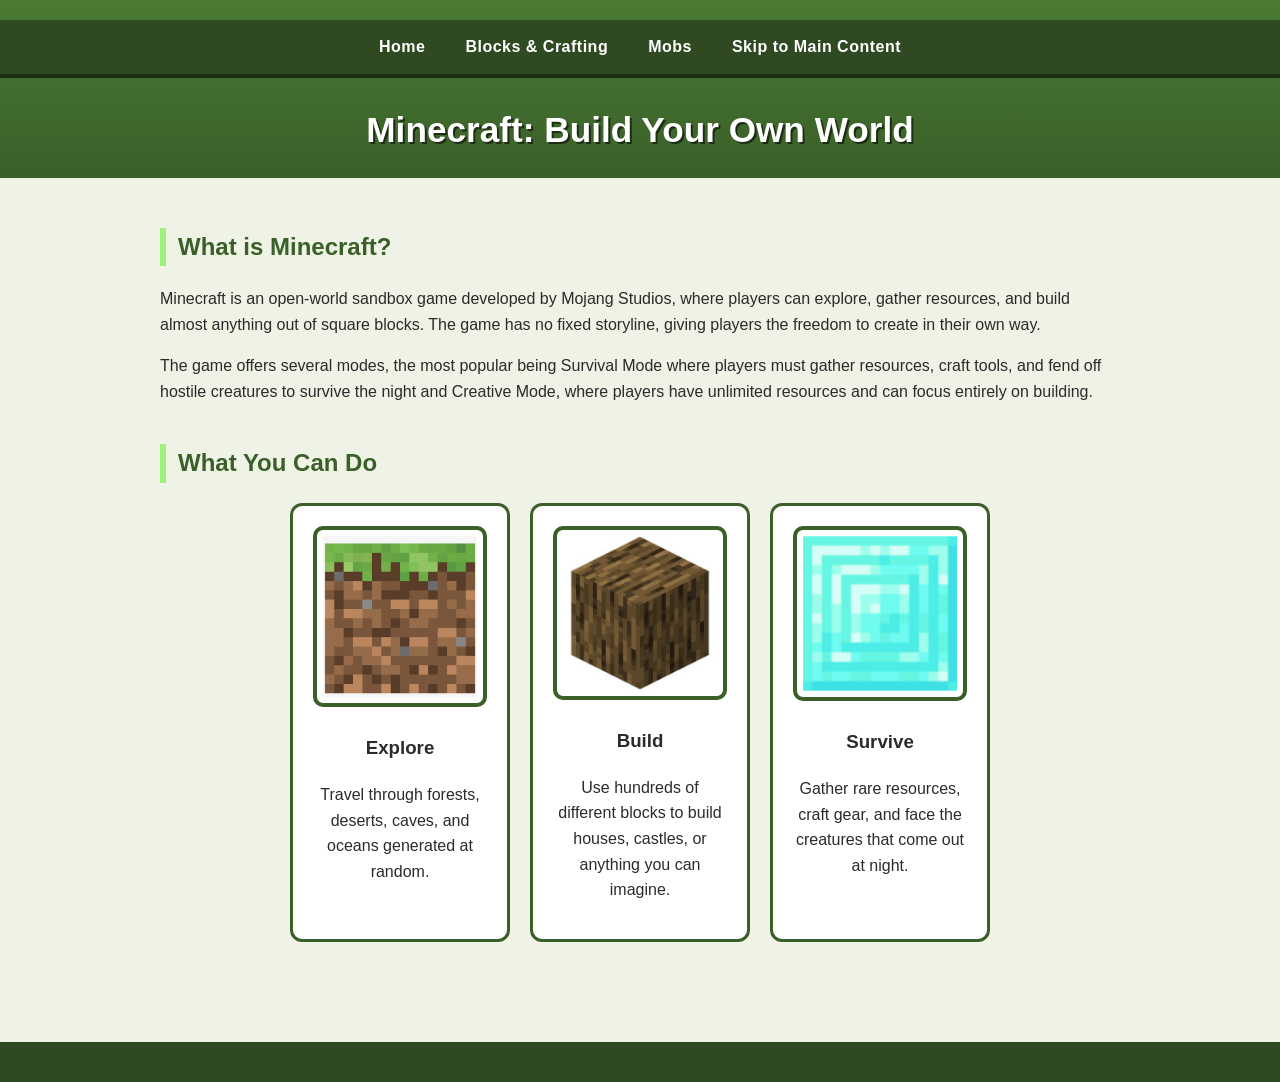
==== index.html @ c7fe12e4 "final project commit" ====
<!DOCTYPE html>
<html lang="en">

<head>
  <meta charset="utf-8">
  <meta name="viewport" content="width=device-width, initial-scale=1">
  <title>Minecraft World - Home</title>
  <link rel="stylesheet" href="css/style.css">
</head>

<body>

  <header>
    <nav class="site-nav" aria-label="Main navigation">
      <ul>
        <li><a href="index.html">Home</a></li>
        <li><a href="gameplay.html">Blocks & Crafting</a></li>
        <li><a href="mobs.html">Mobs</a></li>
        <li class="skip-item"><a href="#main-content" class="skip-link">Skip to Main Content</a></li>
      </ul>
    </nav>
    <h1>Minecraft: Build Your Own World</h1>
  </header>

  <main id="main-content">
    <section>
      <h2>What is Minecraft?</h2>
      <p>
        Minecraft is an open-world sandbox game developed by Mojang Studios, where players can explore,
        gather resources, and build almost anything out of square blocks. The game has no fixed storyline,
        giving players the freedom to create in their own way.
      </p>
      <p>
        The game offers several modes, the most popular being Survival Mode where players must gather
        resources, craft tools, and fend off hostile creatures to survive the night and Creative Mode,
        where players have unlimited resources and can focus entirely on building.
      </p>
    </section>

    <section>
      <h2>What You Can Do</h2>
      <div class="highlights">
        <div class="card">
          <img src="images/grass_block.jpg" alt="grass block">
          <h3>Explore</h3>
          <p>Travel through forests, deserts, caves, and oceans generated at random.</p>
        </div>
        <div class="card">
          <img src="images/wood_block.jpg" alt="wood block">
          <h3>Build</h3>
          <p>Use hundreds of different blocks to build houses, castles, or anything you can imagine.</p>
        </div>
        <div class="card">
          <img src="images/diamond_block.jpg" alt="diamond block">
          <h3>Survive</h3>
          <p>Gather rare resources, craft gear, and face the creatures that come out at night.</p>
        </div>
      </div>
    </section>
  </main>

  <footer>
  </footer>
</body>

</html>
---- css/style.css ----
*{
  box-sizing: border-box;
}

body {
  margin: 0;
  font-family: 'Segoe UI', Tahoma, Geneva, Verdana, sans-serif;
  background-color: #eef3e6;
  color: #2b2b2b;
  line-height: 1.6;
}

.skip-item {
  margin-left: auto;
}

.skip-link {
  color: #ffffff;
  text-decoration: none;
  font-weight: bold;
}

header {
  background: linear-gradient(180deg, #4a7a34 0%, #3a5f28 100%);
  padding: 20px 0;
  color: #ffffff;
}

nav.site-nav {
  display: flex;
  justify-content: center;
  gap: 40px;
  background-color: #2f4a22;
  padding: 14px 20px;
  border-bottom: 4px solid #1c2e14;
}

nav.site-nav ul {
  display: flex;
  gap: 40px;
  list-style: none;
  margin: 0;
  padding: 0;
}

nav.site-nav a {
  color: #ffffff;
  text-decoration: none;
  font-weight: bold;
  letter-spacing: 0.5px;
  padding-bottom: 4px;
  border-bottom: 2px solid transparent;
  transition: border-color 0.3s ease, color 0.3s ease;
}

nav.site-nav a:hover,
nav.site-nav a:focus {
  color: #9cf27a;
  border-bottom: 2px solid #9cf27a;
}

header h1 {
  text-align: center;
  margin: 24px 0 0;
  font-size: 2.2rem;
  text-shadow: 2px 2px 0 #1c2e14;
}

main {
  max-width: 1000px;
  margin: 0 auto;
  padding: 30px 20px 60px;
}

section {
  margin-bottom: 40px;
}

h2 {
  color: #3a5f28;
  border-left: 6px solid #9cf27a;
  padding-left: 12px;
}

img {
  border: 4px solid #3a5f28;
  padding: 6px;
  border-radius: 10px;
  background-color: #ffffff;
  max-width: 100%;
  transition: transform 0.3s ease, box-shadow 0.3s ease;
}

img:hover {
  transform: scale(1.08) rotate(-1deg);
  box-shadow: 0 8px 16px rgba(0, 0, 0, 0.25);
}

.gallery {
  display: grid;
  grid-template-columns: repeat(4, 1fr);
  gap: 24px;
  text-align: center;
}

.gallery-item {
  margin: 0;
}

.gallery-item p {
  margin-top: 8px;
  font-weight: bold;
  color: #3a5f28;
}

.gallery-item:nth-child(odd) img {
  border-radius: 30px;
}

.gallery-item:nth-child(even) img {
  border-radius: 4px;
}

.highlights {
  display: flex;
  flex-wrap: wrap;
  gap: 20px;
  justify-content: center;
}

.highlights .card {
  background-color: #ffffff;
  border: 3px solid #3a5f28;
  border-radius: 12px;
  padding: 20px;
  width: 220px;
  text-align: center;
  transition: transform 0.3s ease, box-shadow 0.3s ease;
}

.highlights .card:hover {
  transform: translateY(-6px);
  box-shadow: 0 10px 18px rgba(0, 0, 0, 0.2);
}

.mob-list {
  display: flex;
  flex-wrap: wrap;
  gap: 24px;
  justify-content: center;
}

.mob-card {
  background-color: #ffffff;
  border: 3px solid #3a5f28;
  border-radius: 12px;
  padding: 16px;
  width: 160px;
  text-align: center;
}

.mob-card img {
  width: 80px;
}

.mob-card h3 {
  margin: 10px 0 6px;
  color: #3a5f28;
}

.mob-card:nth-child(odd) {
  background-color: #f2f8ea;
}

footer {
  background-color: #2f4a22;
  color: #ffffff;
  text-align: center;
  padding: 20px;
}

footer a {
  color: #9cf27a;
}
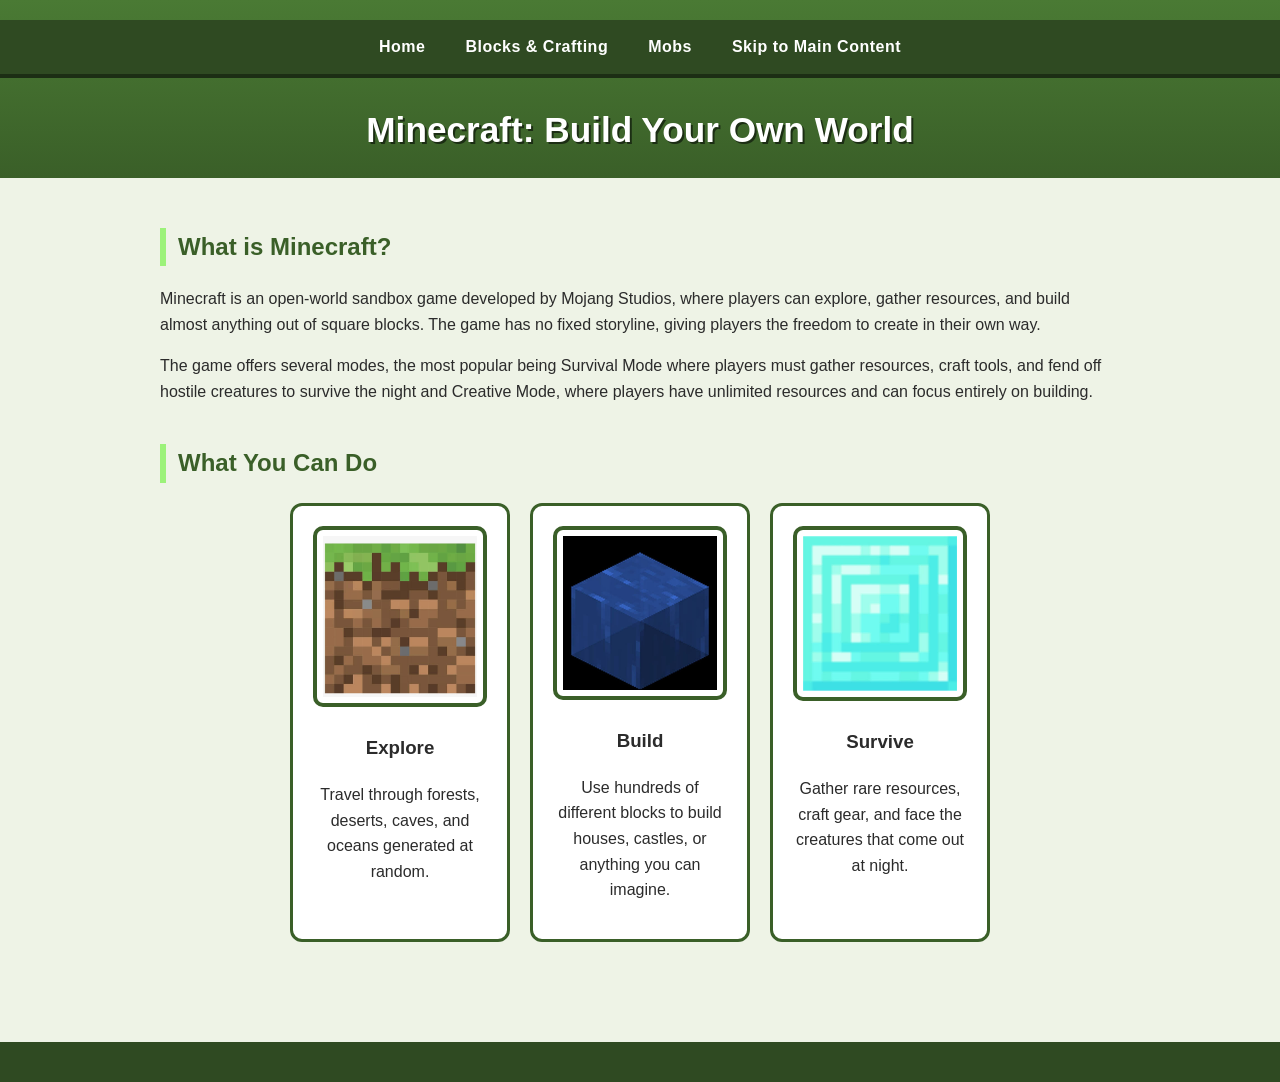
==== commit 21f07f7e: "Update index.html" ====
--- a/index.html
+++ b/index.html
@@ -46,7 +46,7 @@
           <p>Travel through forests, deserts, caves, and oceans generated at random.</p>
         </div>
         <div class="card">
-          <img src="images/wood_block.jpg" alt="wood block">
+          <img src="images/water_block.jpg" alt="water block">
           <h3>Build</h3>
           <p>Use hundreds of different blocks to build houses, castles, or anything you can imagine.</p>
         </div>
@@ -63,4 +63,4 @@
   </footer>
 </body>
 
-</html>+</html>
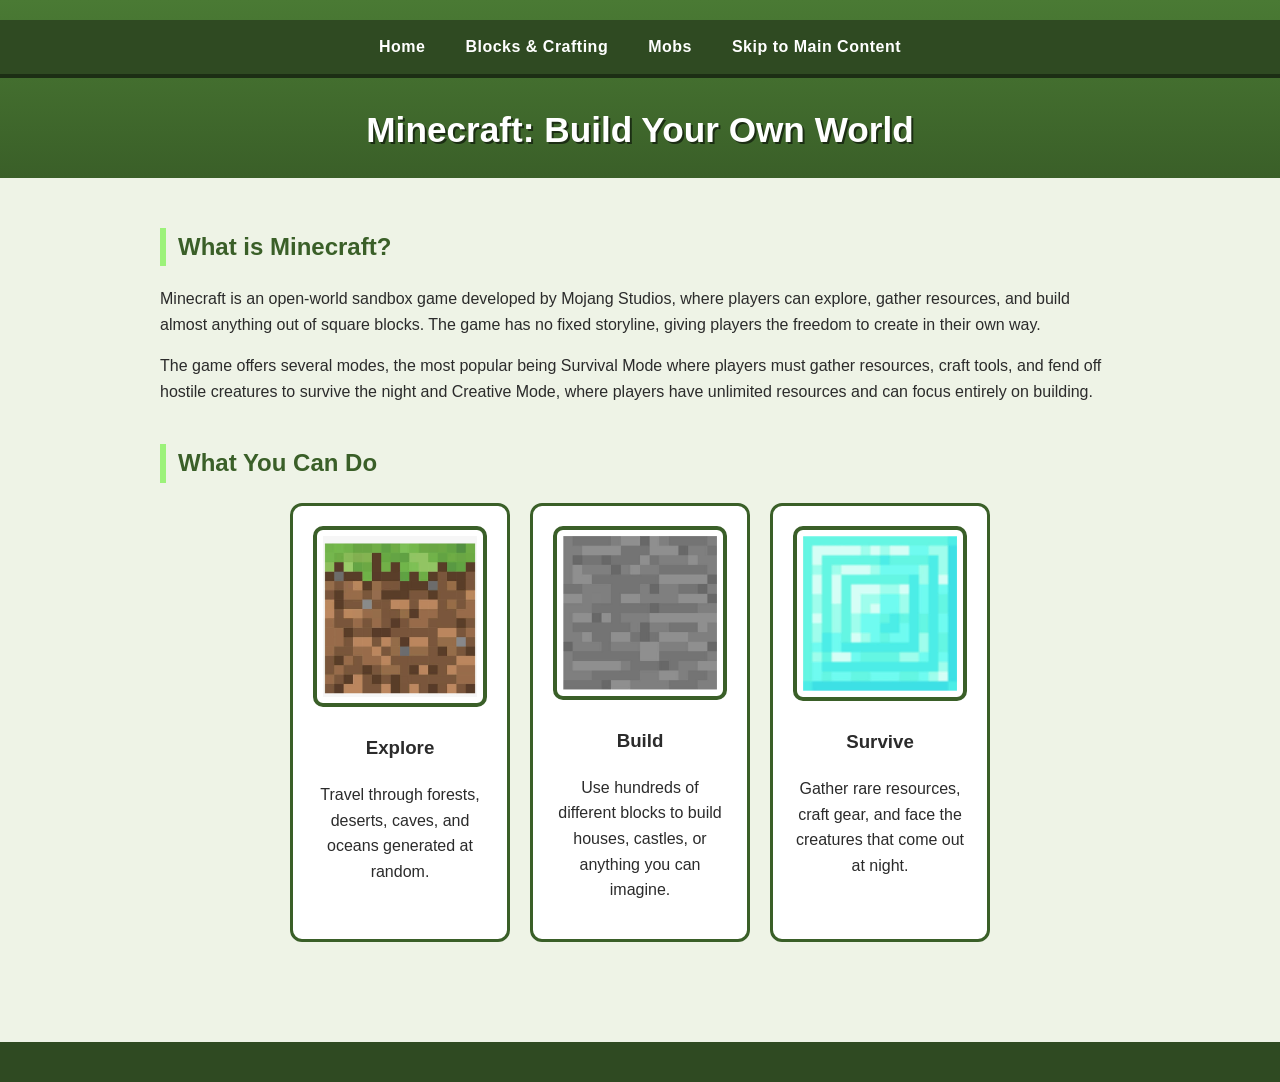
==== commit 253f6ac3: "Update index.html" ====
--- a/index.html
+++ b/index.html
@@ -46,7 +46,7 @@
           <p>Travel through forests, deserts, caves, and oceans generated at random.</p>
         </div>
         <div class="card">
-          <img src="images/water_block.jpg" alt="water block">
+          <img src="images/stone_block.jpg" alt="stone block">
           <h3>Build</h3>
           <p>Use hundreds of different blocks to build houses, castles, or anything you can imagine.</p>
         </div>
